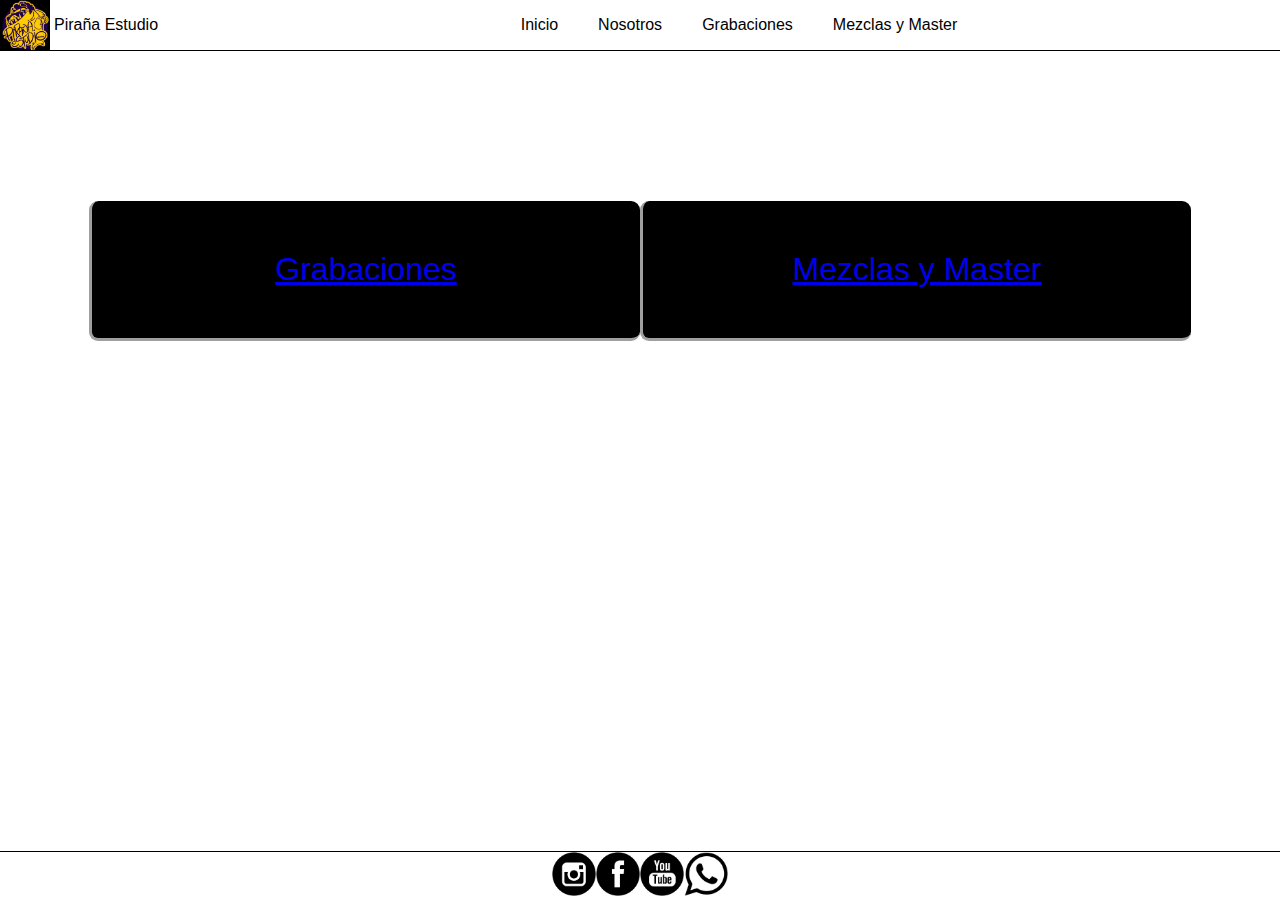
==== index.html @ 3b560fa7 "este es mi proyecto base" ====
<!DOCTYPE html>
<html lang="en">
<head>
    <meta charset="UTF-8">
    <meta name="viewport" content="width=device-width, initial-scale=1.0">
  

    <!--Link css-->
    <link rel="stylesheet" href="ccs/style.css">
    <title>Piraña Estudio</title>
</head>
<body>
    
    <header>
        <nav class="nav-container">
          <div class="container-logo">
            <img class="logo" src="imagenes/logopirna.jpeg" width="50" height="50" alt="">
            <P>Piraña Estudio</P>
          </div>
          <section class="links-container">
            <div class="links-nav">
              <ul>
                <a class="Inicio" href="index.html" target="_blank">Inicio</a>
              </ul>
              <ul>
                <a class="Quienes" href="nosotros.html" target="_blank"> Nosotros</a>
              </ul>
              <ul>
                <a class="Grabaciones" href="grabaciones.html" target="_blank">Grabaciones</a>
              </ul>
              <ul>
                <a class="Mezclas" href="mezclas.html" target="_blank">Mezclas y Master</a>
              </ul>
            </div>
          </section>
          </nav>
    </header>   
    
    <section>
    <div class="btn-contianer">

      <div class="btn-grabaciones">
        <a href="grabaciones.html" target="_blank">Grabaciones</a>
      </div>   
      <div class="btn-mezclas">
        <a href="mezclas.html" target="_blank">Mezclas y Master</a>
      </div>

    </div> 
    </section>

    <footer>
      <div class="footer">
        <div class="footer-links">
          <a href="https://www.instagram.com/mayk_dn/"> <img src="imagenes/social_instagram_3.png" width="44px" alt="instagram"></a>
          <a href="https://www.facebook.com/piranabeats/"> <img src="imagenes/social_facebook_fb_35.png" width="44px" alt="facebook"></a>
          <a href="https://www.youtube.com/@bandabuenav"> <img src="imagenes/social_youtube_23.png" width="44px" alt="social_youtube_23"></a>
          <a href="https://web.whatsapp.com/"> <img src="imagenes/whatsapp_icon-icons.com_65489.png" width="44px" alt="whatsapp_icon-icons"></a>
        </div>
      </div>
</body>
</html>
---- ccs/style.css ----
body {
    margin: 0px;
}

.nav-container {
    width: 100%;
    display: flex;
    justify-content: space-between;
    align-items: center;
    border-bottom: 1px solid black;
}

.container-logo {
    text-wrap: nowrap;
    display: flex; 
    align-items: center;
}

.container-logo p {
    padding-left: 4px;
}

.links-container {
    display: flex;
    justify-content: center;
    width: 100%;
}

.links-nav {
    display: flex;
    justify-content: center;
}

.links-nav a{
    display: flex;
    align-items: center;
    color: black;
    text-decoration: none;
    font-family: Arial, Helvetica, sans-serif;
    
}

.links-nav .Inicio:hover {
    color: rgb(109, 109, 109);
}
.links-nav .Quienes:hover {
    color: rgb(109, 109, 109);
}
.links-nav .Grabaciones:hover {
    color: rgb(109, 109, 109);
}
.links-nav .Mezclas:hover {
    color: rgb(109, 109, 109);
}

.btn-grabaciones {
    display: flex;
    align-items: center;
    justify-content: center;
    background-color: rgb(0, 0, 0);
    padding: 50px;
    border-left: 3px  solid rgb(159, 159, 159);
    border-bottom: 3px solid  rgb(159, 159, 159);
    border-radius: 9px;
    width: 35%;
    font-size: 2rem;
    font-family: Arial, Helvetica, sans-serif;
    text-decoration: none;
    color: white;
}

.btn-grabaciones:hover {
    background-color: rgb(238, 174, 12);
}

.btn-mezclas:hover {
    background-color: rgb(238, 174, 12);
}
     
.btn-mezclas {
    display: flex;
    align-items: center;
    justify-content: center;
    background-color: rgb(0, 0, 0);
    padding: 50px;
    border-left: 3px  solid rgb(159, 159, 159);
    border-bottom: 3px solid  rgb(159, 159, 159);
    border-radius: 9px;
    width: 35%;
    font-size: 2rem;
    font-family: Arial, Helvetica, sans-serif;
    text-decoration: none;
    color: white;
}

.btn-contianer {
    display: flex;
    align-items: center;
    justify-content: center;
    padding-top: 150px;

}

.footer {
    border-top: 1px solid black;
    position: fixed;
    width: 100%;
    bottom: 0;
    
}

.footer-links {
    display: flex;
    align-items: center;
    justify-content: center;
    
}
p{
    font-family: Arial, Helvetica, sans-serif;
}
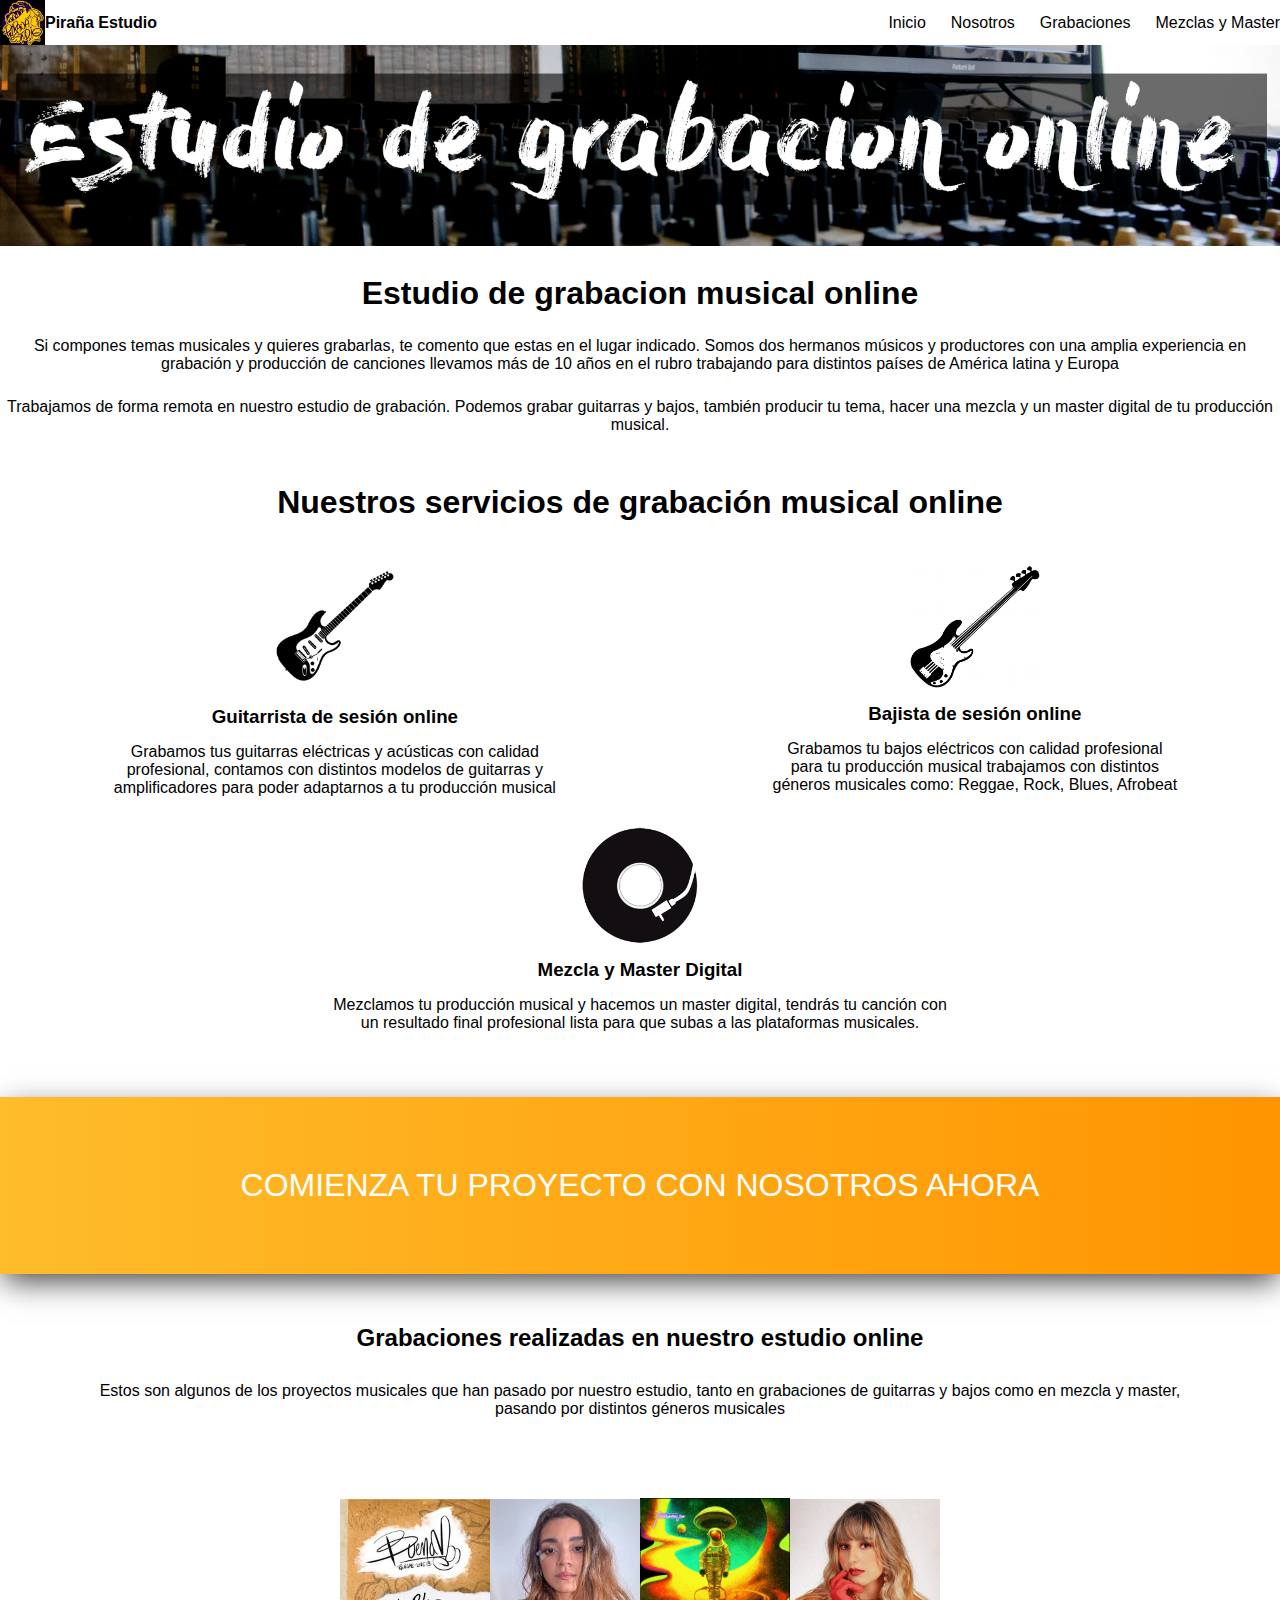
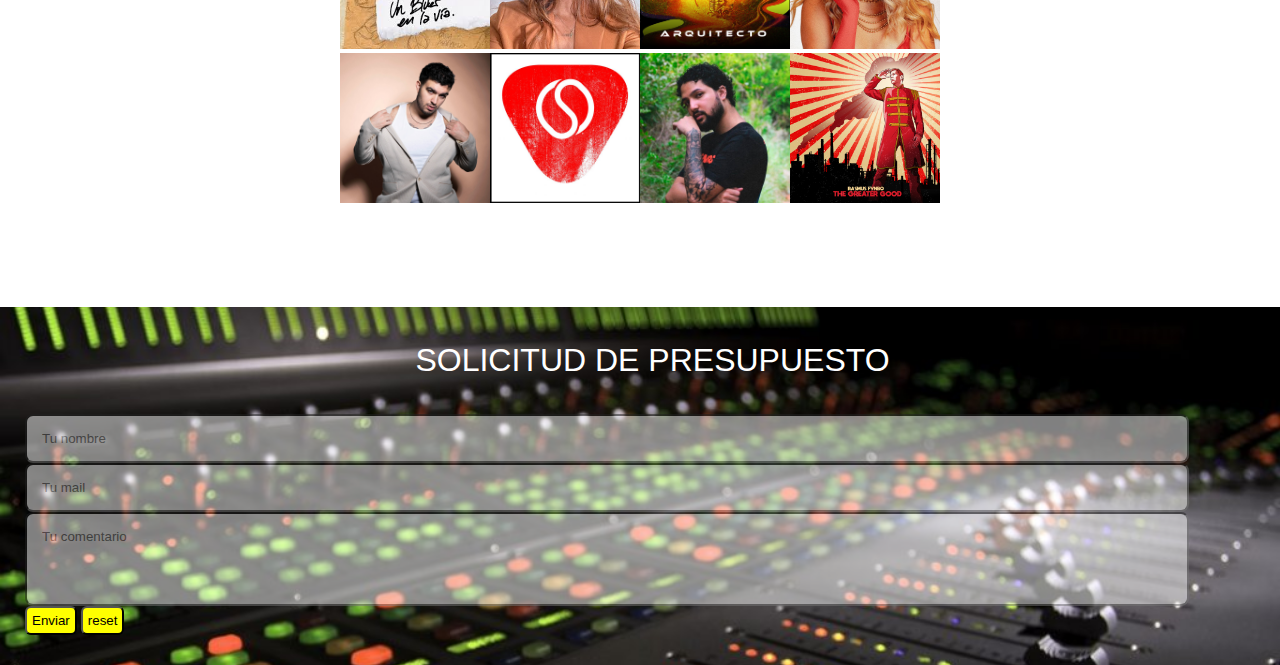
==== commit 4eff5882: "primera parte de la pagina" ====
--- a/index.html
+++ b/index.html
@@ -1,62 +1,138 @@
 <!DOCTYPE html>
 <html lang="en">
-<head>
+
     <meta charset="UTF-8">
     <meta name="viewport" content="width=device-width, initial-scale=1.0">
-  
-
+    <!--link aos-->
+    <link href="https://unpkg.com/aos@2.3.1/dist/aos.css" rel="stylesheet">
     <!--Link css-->
-    <link rel="stylesheet" href="ccs/style.css">
+    <link rel="stylesheet" href="CSS/style.css">
     <title>Piraña Estudio</title>
 </head>
 <body>
     
     <header>
-        <nav class="nav-container">
-          <div class="container-logo">
-            <img class="logo" src="imagenes/logopirna.jpeg" width="50" height="50" alt="">
-            <P>Piraña Estudio</P>
-          </div>
-          <section class="links-container">
-            <div class="links-nav">
-              <ul>
-                <a class="Inicio" href="index.html" target="_blank">Inicio</a>
-              </ul>
-              <ul>
-                <a class="Quienes" href="nosotros.html" target="_blank"> Nosotros</a>
-              </ul>
-              <ul>
-                <a class="Grabaciones" href="grabaciones.html" target="_blank">Grabaciones</a>
-              </ul>
-              <ul>
-                <a class="Mezclas" href="mezclas.html" target="_blank">Mezclas y Master</a>
-              </ul>
-            </div>
-          </section>
-          </nav>
+      <div class="logo">
+        <img src="imagenes/logopirna.jpeg" width="45px" alt="logo">
+        <h4>Piraña Estudio</h4>
+      </div>
+      <div>
+        <nav>
+          <ul class="link">
+            <li><a href="index.html">Inicio</a></li>
+            <li><a href="nosotros.html">Nosotros</a></li>
+            <li><a href="grabaciones.html">Grabaciones</a></li>
+            <li><a href="mezclas.html">Mezclas y Master</a></li>
+          </ul>
+        </nav>
+      </div>
+        
     </header>   
-    
-    <section>
-    <div class="btn-contianer">
 
-      <div class="btn-grabaciones">
-        <a href="grabaciones.html" target="_blank">Grabaciones</a>
-      </div>   
-      <div class="btn-mezclas">
-        <a href="mezclas.html" target="_blank">Mezclas y Master</a>
-      </div>
-
-    </div> 
+    <section class="banner">
+      <img src="imagenes/banner.png" width="100%" alt="banner">
     </section>
 
-    <footer>
-      <div class="footer">
-        <div class="footer-links">
+    <!-- Introduccion -->
+    <div class="introduction">
+      <h1>Estudio de grabacion musical online</h1>
+      <p>Si compones temas musicales y quieres grabarlas, te comento que estas en el lugar indicado. Somos dos hermanos músicos y productores con una amplia experiencia en grabación y producción de canciones llevamos más de 10 años en el rubro trabajando para distintos países de América latina y Europa</p>
+
+      <p>Trabajamos de forma remota en nuestro estudio de grabación. Podemos grabar guitarras y bajos, también producir tu tema, hacer una mezcla y un master digital de tu producción musical.</P>
+
+      <h1>Nuestros servicios de grabación musical online</h1>
+
+    </div>
+
+    <!-- Esta es la seccion de servisios -->
+
+    <div class="container-servicios">
+      <div class="dv1">
+        <img src="imagenes/fender.png" width="130px" alt="">
+        <h3>Guitarrista de sesión online</h3>
+        <p>
+          Grabamos tus guitarras eléctricas y acústicas con calidad profesional, contamos con distintos modelos de guitarras y amplificadores para poder adaptarnos a tu producción musical
+        </p>
+      </div>
+      <div class="dv2">
+
+        <img src="imagenes/bajo.png" width="130px" alt="">
+        <h3>Bajista de sesión online</h3>
+        <p>
+          Grabamos tu bajos eléctricos con calidad profesional para tu producción musical trabajamos con distintos géneros musicales como: Reggae, Rock, Blues, Afrobeat
+        </p>
+      </div>
+    </div>
+
+    <div class="mezcla">
+      <img src="imagenes/vinilo.png" width="130px" alt="vinilo">
+      <h3>Mezcla y Master Digital</h3>
+      <p>Mezclamos tu producción musical y hacemos un master digital, tendrás tu canción con un resultado final profesional lista para que subas a las plataformas musicales.</p>
+    </div>
+
+    <div class="proyecto">
+        <a href="#formulario">COMIENZA TU PROYECTO CON NOSOTROS AHORA</a>
+    </div>
+    
+    <!-- Seccsion de artistas con los que trabajamos -->
+    <section class="grabaciones">
+      <h2>Grabaciones realizadas en nuestro estudio online</h2>
+    <p>
+      Estos son algunos de los proyectos musicales que han pasado por nuestro estudio, tanto en grabaciones de guitarras y bajos como en mezcla y master, pasando por distintos géneros musicales  
+    </p>
+    </section>
+    <div class="containerArtistas">
+    <div class="imagenesArtistas-1">
+      <a class="artista-1" href="https://open.spotify.com/intl-es/artist/6ZNL0CVplGjYGw31jqElYz?si=VG0orCaETLiflLsMbljOQQ" target="_blank"><img src="imagenes/artistas/buenaV.jpeg" width="150px" alt=""></a>
+      <a class="artista-2" href="https://youtu.be/kKX_5o44z08?si=qSulUmlPc4_kE-Gp" target="_blank"><img src="imagenes/artistas/pate.jpeg" width="150px" alt=""></a>
+      <a class="artista-3" href="https://open.spotify.com/intl-es/album/7J4Oo44sSkv41PLXlcp0o5?si=DLadyzTURr2F1vUvtu4Szw" target="_blank"><img src="imagenes/artistas/terranova.png" width="150" alt=""></a>
+      <a class="artista-4" href="https://open.spotify.com/intl-es/artist/6g68XQtI1wtlnWdvAeX3CL?si=83unURpxTMm3Gx-tWGNBxA" target="_blank"><img src="imagenes/artistas/steffani.jpeg" width="150px" alt=""></a>
+  </div>
+  <div class="imagenesArtistas-2">
+        <a class="artista-5" href="https://open.spotify.com/intl-es/artist/65E5jc0kPcLQ1FEtHnS3c9?si=sqfxAswCROGdd6f6u9i0_Q" target="_blank"><img src="imagenes/artistas/luis-pinto.jpeg" width="150px" alt=""></a>
+        <a class="artista-6" href="https://youtu.be/C5hds6iez4Y?si=SpYBL1SiTp-kIa0V" target="_blank"><img src="imagenes/artistas/sinoficio.png" width="150px" alt=""></a>
+        <a class="artista-7" href="https://youtu.be/OK6B5-Mvlto?si=VA_IBe1aBGyeOYER" target="_blank"><img src="imagenes/artistas/zulo.png" width="150px" alt=""></a>
+        <a class="artista-8" href="https://youtu.be/_De62oBiErQ?si=wEhhD7nBoRvKMLvJ" target="_blank"><img src="imagenes/artistas/rasmus.jpeg" width="150px" alt=""></a>
+        <a href=""></a>
+  </div>
+</div>
+    
+
+    <!-- Seccion de imputs -->
+
+    <section class="formulario">
+      <a name="formulario" id="formulario"></a>
+    <form action="https://formsubmit.co/maykol.duarte@gmail.com" method="POST">
+      <span>SOLICITUD DE PRESUPUESTO</span>
+    <section class="imputs">
+      <input class="control" type="text" name="Nombre" id="Nombre" placeholder="Tu nombre " ><br>
+      <input class="control" type="email" name="Email" id="mail" placeholder="Tu mail "><br>
+      <input class="comentario" type="text" name="Comentatio" id="comentario" placeholder="Tu comentario "><br>
+
+      <input class="btn" type="submit" value="Enviar">
+      <input class="btn" type="reset" value="reset">
+    </form>
+    </section>
+
+    
+    
+
+<!-- 
+<footer>
+      <nav>
+        <ul class="footer-links">
           <a href="https://www.instagram.com/mayk_dn/"> <img src="imagenes/social_instagram_3.png" width="44px" alt="instagram"></a>
           <a href="https://www.facebook.com/piranabeats/"> <img src="imagenes/social_facebook_fb_35.png" width="44px" alt="facebook"></a>
           <a href="https://www.youtube.com/@bandabuenav"> <img src="imagenes/social_youtube_23.png" width="44px" alt="social_youtube_23"></a>
           <a href="https://web.whatsapp.com/"> <img src="imagenes/whatsapp_icon-icons.com_65489.png" width="44px" alt="whatsapp_icon-icons"></a>
-        </div>
-      </div>
+        </ul>
+      </nav>
+      -->
+
+    
+<script src="https://unpkg.com/aos@2.3.1/dist/aos.js"></script>
+<script>
+  AOS.init();
+</script>
 </body>
 </html>--- a/CSS/style.css
+++ b/CSS/style.css
@@ -0,0 +1,191 @@
+header {
+  display: flex;
+  align-items: center;
+  justify-content: space-between;
+}
+header .logo {
+  display: flex;
+  align-items: center;
+}
+header .logo h4 {
+  font-family: Arial, Helvetica, sans-serif;
+}
+header nav ul li {
+  list-style-type: none;
+}
+header nav ul li a {
+  text-decoration: none;
+  color: black;
+  font-family: Arial, Helvetica, sans-serif;
+}
+header nav ul li a:hover {
+  color: grey;
+}
+
+@media (max-width: 700px) {
+  header {
+    flex-direction: column;
+  }
+}
+* {
+  margin: 0;
+  padding: 0;
+}
+
+footer {
+  display: flex;
+}
+
+nav ul {
+  display: flex;
+}
+nav ul a {
+  list-style-type: none;
+  padding-left: 25px;
+}
+
+.introduction h1 {
+  display: flex;
+  align-items: center;
+  justify-content: center;
+  padding: 25px;
+  font-family: Arial, Helvetica, sans-serif;
+  text-align: center;
+}
+.introduction p {
+  display: flex;
+  align-items: center;
+  justify-content: center;
+  font-family: Arial, Helvetica, sans-serif;
+  padding-bottom: 25px;
+  text-align: center;
+}
+
+.container-servicios {
+  display: flex;
+  align-items: center;
+  justify-content: space-around;
+}
+
+.dv1, .mezcla, .dv2 {
+  display: flex;
+  flex-direction: column;
+  align-items: center;
+  padding: 15px;
+}
+.dv1 img:hover, .mezcla img:hover, .dv2 img:hover {
+  transition: all 1s ease;
+  transform: rotate(360deg);
+}
+.dv1 h3, .mezcla h3, .dv2 h3 {
+  padding: 15px;
+  font-family: Arial, Helvetica, sans-serif;
+}
+.dv1 p, .mezcla p, .dv2 p {
+  font-family: Arial, Helvetica, sans-serif;
+  width: 70%;
+  text-align: center;
+}
+
+.mezcla p {
+  width: 50%;
+  text-align: center;
+  padding-bottom: 50px;
+}
+
+.proyecto {
+  background-image: linear-gradient(to right, rgb(255, 188, 43), rgb(255, 149, 0));
+  padding: 70px;
+  text-align: center;
+  box-shadow: 1px 10px 29px -3px rgba(0, 0, 0, 0.75);
+  -webkit-box-shadow: 1px 10px 29px -3px rgba(0, 0, 0, 0.75);
+  -moz-box-shadow: 1px 10px 29px -3px rgba(0, 0, 0, 0.75);
+}
+.proyecto a {
+  text-decoration: none;
+  color: white;
+  font-size: 2rem;
+  font-family: Arial, Helvetica, sans-serif;
+}
+.proyecto:hover {
+  background-color: black;
+  transition: all 500ms;
+}
+
+.formulario {
+  background-image: url(../../imagenes/consola.jpeg);
+  background-size: cover;
+  background-position: center;
+  padding-left: 25px;
+  padding-bottom: 30px;
+}
+.formulario .control {
+  width: 90%;
+  opacity: 50%;
+  padding: 15px;
+  border-radius: 8px;
+}
+.formulario span {
+  display: flex;
+  justify-content: center;
+  font-family: Arial, Helvetica, sans-serif;
+  font-size: 2rem;
+  color: white;
+  padding: 35px;
+}
+.formulario .btn {
+  border-radius: 6px;
+  padding: 5px;
+  background-color: yellow;
+}
+.formulario .btn:hover {
+  background-color: grey;
+}
+
+.comentario {
+  width: 90%;
+  opacity: 50%;
+  padding: 15px 15px 60px;
+  border-radius: 8px;
+}
+
+.grabaciones {
+  display: flex;
+  flex-wrap: wrap;
+  flex-direction: column;
+  justify-content: center;
+  font-family: Arial, Helvetica, sans-serif;
+  padding: 50px;
+  text-align: center;
+}
+.grabaciones p {
+  padding: 30px;
+}
+
+.imagenesArtistas-1, .imagenesArtistas-2 {
+  display: flex;
+  align-items: center;
+  justify-content: center;
+}
+.imagenesArtistas-1 .artista-1:hover, .imagenesArtistas-1 .artista-8:hover, .imagenesArtistas-1 .artista-7:hover, .imagenesArtistas-1 .artista-6:hover, .imagenesArtistas-1 .artista-5:hover, .imagenesArtistas-1 .artista-4:hover, .imagenesArtistas-1 .artista-3:hover, .imagenesArtistas-1 .artista-2:hover, .imagenesArtistas-2 .artista-1:hover, .imagenesArtistas-2 .artista-8:hover, .imagenesArtistas-2 .artista-7:hover, .imagenesArtistas-2 .artista-6:hover, .imagenesArtistas-2 .artista-5:hover, .imagenesArtistas-2 .artista-4:hover, .imagenesArtistas-2 .artista-3:hover, .imagenesArtistas-2 .artista-2:hover {
+  transform: scale(1.3);
+  transition-duration: 1s;
+}
+
+.imagenesArtistas-2 {
+  padding-bottom: 100px;
+}
+
+@media (max-width: 700px) {
+  .imagenesArtistas-1, .imagenesArtistas-2 {
+    flex-direction: column;
+  }
+}
+/* 
+@media (max-width:700px){
+    .imagenesArtistas-2{  
+        flex-direction: column 
+    }
+} */
+
+/*# sourceMappingURL=style.css.map */
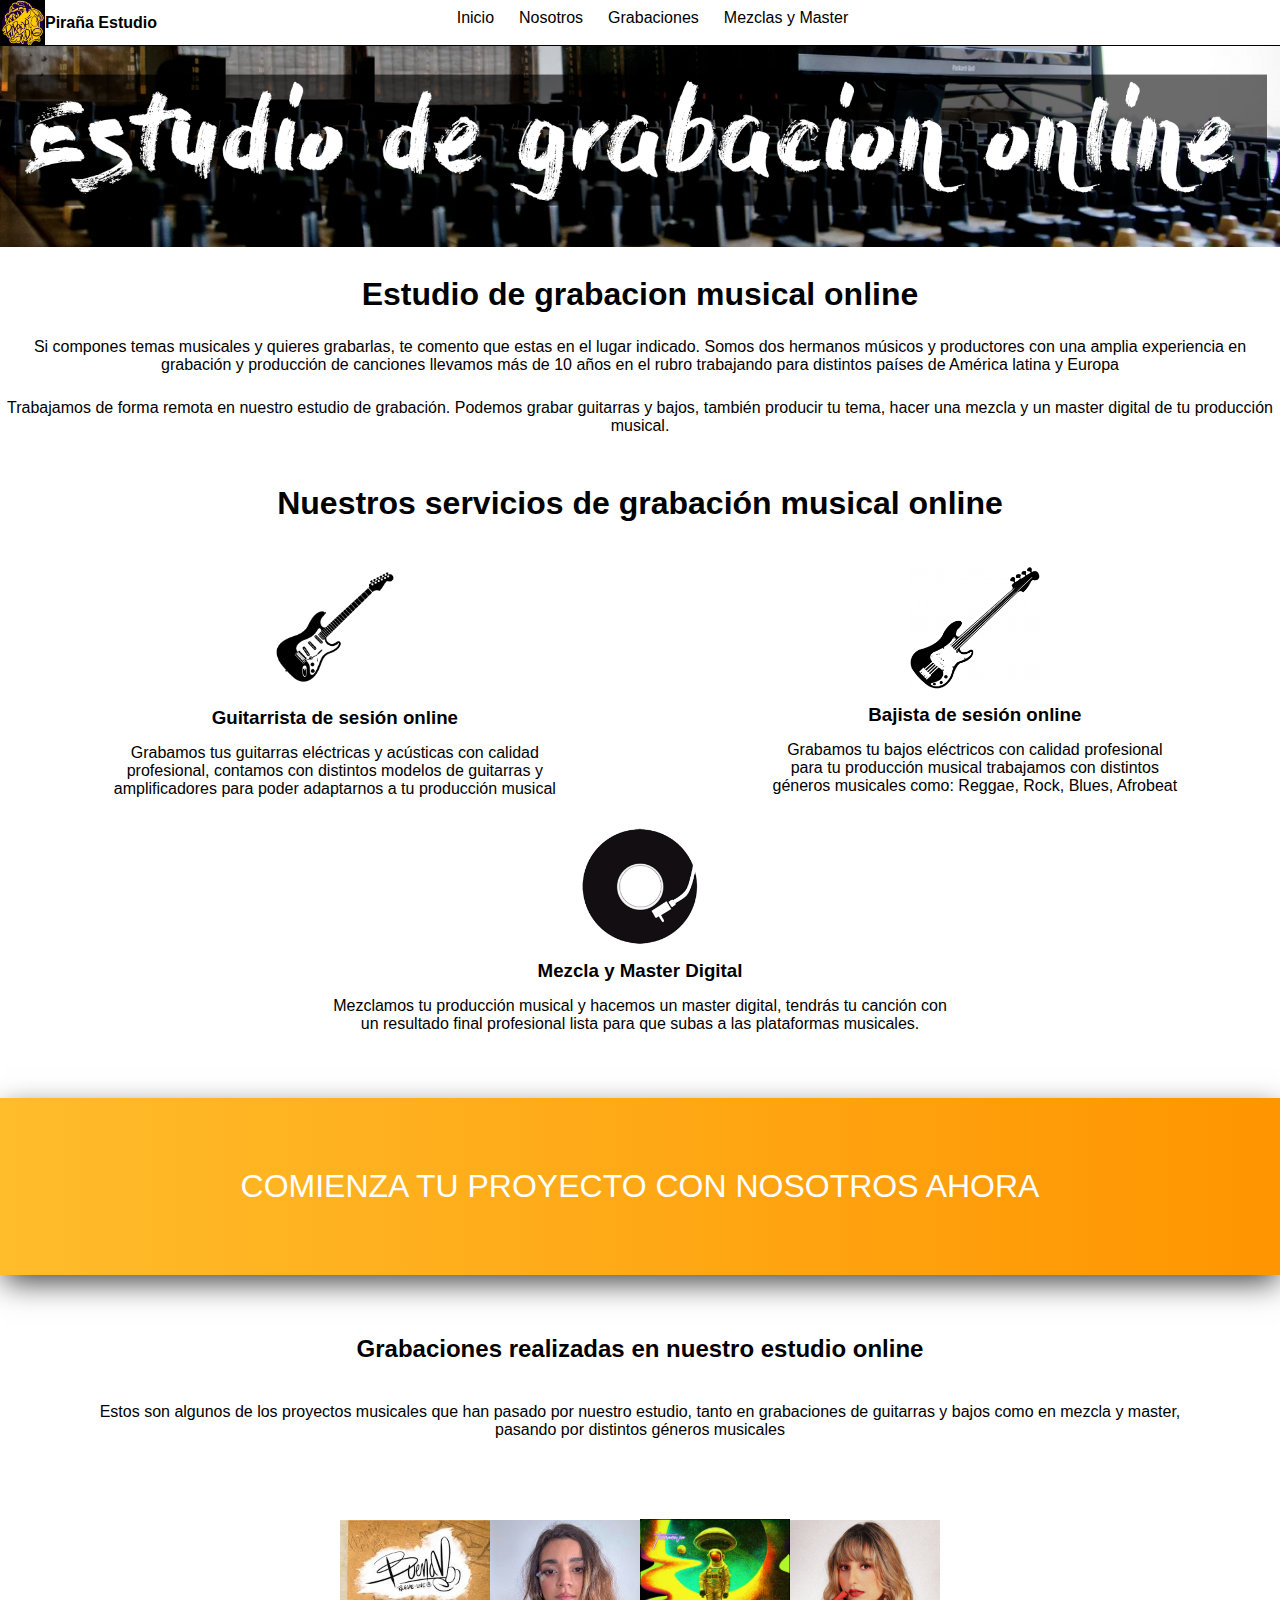
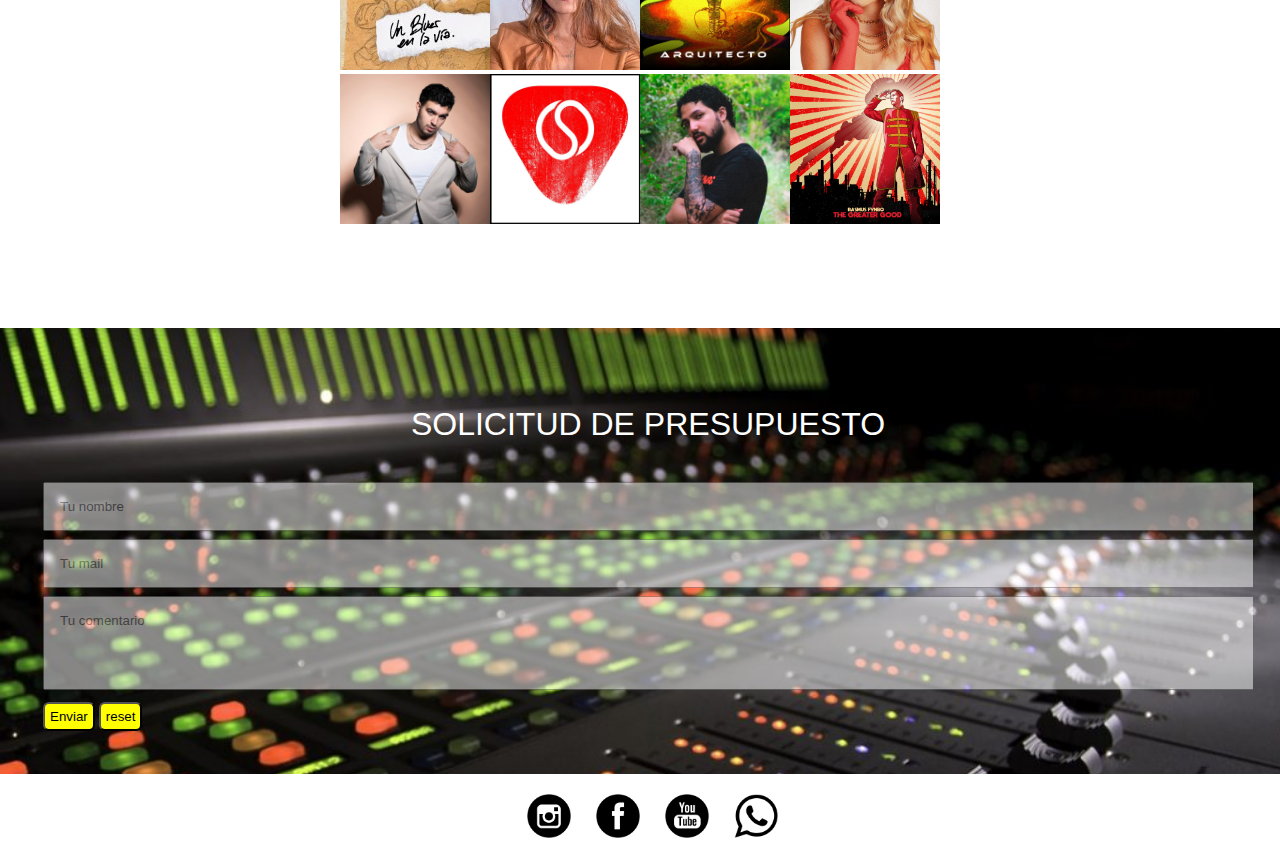
==== commit 015a0407: "version final" ====
--- a/index.html
+++ b/index.html
@@ -1,138 +1,165 @@
 <!DOCTYPE html>
 <html lang="en">
 
-    <meta charset="UTF-8">
-    <meta name="viewport" content="width=device-width, initial-scale=1.0">
-    <!--link aos-->
-    <link href="https://unpkg.com/aos@2.3.1/dist/aos.css" rel="stylesheet">
-    <!--Link css-->
-    <link rel="stylesheet" href="CSS/style.css">
-    <title>Piraña Estudio</title>
+<meta charset="UTF-8">
+<meta name="viewport" content="width=device-width, initial-scale=1.0">
+<!--link aos-->
+<link href="https://unpkg.com/aos@2.3.1/dist/aos.css" rel="stylesheet">
+<!--Link css-->
+<link rel="stylesheet" href="CSS/style.css">
+<title>Piraña Estudio</title>
 </head>
+
 <body>
-    
-    <header>
-      <div class="logo">
-        <img src="imagenes/logopirna.jpeg" width="45px" alt="logo">
-        <h4>Piraña Estudio</h4>
-      </div>
-      <div>
-        <nav>
-          <ul class="link">
-            <li><a href="index.html">Inicio</a></li>
-            <li><a href="nosotros.html">Nosotros</a></li>
-            <li><a href="grabaciones.html">Grabaciones</a></li>
-            <li><a href="mezclas.html">Mezclas y Master</a></li>
-          </ul>
-        </nav>
-      </div>
-        
-    </header>   
 
-    <section class="banner">
-      <img src="imagenes/banner.png" width="100%" alt="banner">
-    </section>
-
-    <!-- Introduccion -->
-    <div class="introduction">
-      <h1>Estudio de grabacion musical online</h1>
-      <p>Si compones temas musicales y quieres grabarlas, te comento que estas en el lugar indicado. Somos dos hermanos músicos y productores con una amplia experiencia en grabación y producción de canciones llevamos más de 10 años en el rubro trabajando para distintos países de América latina y Europa</p>
-
-      <p>Trabajamos de forma remota en nuestro estudio de grabación. Podemos grabar guitarras y bajos, también producir tu tema, hacer una mezcla y un master digital de tu producción musical.</P>
-
-      <h1>Nuestros servicios de grabación musical online</h1>
-
+  <header>
+    <div class="logo">
+      <img src="imagenes/logopirna.jpeg" width="45px" alt="logo">
+      <h4>Piraña Estudio</h4>
     </div>
 
-    <!-- Esta es la seccion de servisios -->
+    <nav class="nav-header">
+      <ul class="link">
+        <li><a href="index.html">Inicio</a></li>
+        <li><a href="nosotros.html">Nosotros</a></li>
+        <li><a href="grabaciones.html">Grabaciones</a></li>
+        <li><a href="mezclas.html">Mezclas y Master</a></li>
+      </ul>
+    </nav>
 
-    <div class="container-servicios">
-      <div class="dv1">
-        <img src="imagenes/fender.png" width="130px" alt="">
-        <h3>Guitarrista de sesión online</h3>
-        <p>
-          Grabamos tus guitarras eléctricas y acústicas con calidad profesional, contamos con distintos modelos de guitarras y amplificadores para poder adaptarnos a tu producción musical
-        </p>
-      </div>
-      <div class="dv2">
 
-        <img src="imagenes/bajo.png" width="130px" alt="">
-        <h3>Bajista de sesión online</h3>
-        <p>
-          Grabamos tu bajos eléctricos con calidad profesional para tu producción musical trabajamos con distintos géneros musicales como: Reggae, Rock, Blues, Afrobeat
-        </p>
-      </div>
+  </header>
+
+  <section class="banner">
+    <img src="imagenes/banner.png" width="100%" alt="banner">
+  </section>
+
+  <!-- Introduccion -->
+  <div class="introduction">
+    <h1>Estudio de grabacion musical online</h1>
+    <p>Si compones temas musicales y quieres grabarlas, te comento que estas en el lugar indicado. Somos dos hermanos
+      músicos y productores con una amplia experiencia en grabación y producción de canciones llevamos más de 10 años en
+      el rubro trabajando para distintos países de América latina y Europa</p>
+
+    <p>Trabajamos de forma remota en nuestro estudio de grabación. Podemos grabar guitarras y bajos, también producir tu
+      tema, hacer una mezcla y un master digital de tu producción musical.</P>
+
+    <h1>Nuestros servicios de grabación musical online</h1>
+
+  </div>
+
+  <!-- Esta es la seccion de servisios -->
+
+  <div class="container-servicios">
+    <div class="dv1">
+      <img src="imagenes/fender.png" width="130px" alt="">
+      <h3>Guitarrista de sesión online</h3>
+      <p>
+        Grabamos tus guitarras eléctricas y acústicas con calidad profesional, contamos con distintos modelos de
+        guitarras y amplificadores para poder adaptarnos a tu producción musical
+      </p>
     </div>
+    <div class="dv2">
 
-    <div class="mezcla">
-      <img src="imagenes/vinilo.png" width="130px" alt="vinilo">
-      <h3>Mezcla y Master Digital</h3>
-      <p>Mezclamos tu producción musical y hacemos un master digital, tendrás tu canción con un resultado final profesional lista para que subas a las plataformas musicales.</p>
+      <img src="imagenes/bajo.png" width="130px" alt="">
+      <h3>Bajista de sesión online</h3>
+      <p>
+        Grabamos tu bajos eléctricos con calidad profesional para tu producción musical trabajamos con distintos géneros
+        musicales como: Reggae, Rock, Blues, Afrobeat
+      </p>
     </div>
+  </div>
 
-    <div class="proyecto">
-        <a href="#formulario">COMIENZA TU PROYECTO CON NOSOTROS AHORA</a>
+  <div class="mezcla">
+    <img src="imagenes/vinilo.png" width="130px" alt="vinilo">
+    <h3>Mezcla y Master Digital</h3>
+    <p>Mezclamos tu producción musical y hacemos un master digital, tendrás tu canción con un resultado final
+      profesional lista para que subas a las plataformas musicales.</p>
+  </div>
+
+  <div class="proyecto">
+    <a href="#formulario">COMIENZA TU PROYECTO CON NOSOTROS AHORA</a>
+  </div>
+
+  <!-- Seccsion de artistas con los que trabajamos -->
+  <section class="grabaciones">
+    <h2>Grabaciones realizadas en nuestro estudio online</h2>
+    <p>
+      Estos son algunos de los proyectos musicales que han pasado por nuestro estudio, tanto en grabaciones de guitarras
+      y bajos como en mezcla y master, pasando por distintos géneros musicales
+    </p>
+  </section>
+  <div class="containerArtistas">
+    <div class="imagenesArtistas-1">
+      <a class="artista-1"
+        href="https://open.spotify.com/intl-es/artist/6ZNL0CVplGjYGw31jqElYz?si=VG0orCaETLiflLsMbljOQQ"
+        target="_blank"><img src="imagenes/artistas/buenaV.jpeg" width="150px" alt=""></a>
+      <a class="artista-2" href="https://youtu.be/kKX_5o44z08?si=qSulUmlPc4_kE-Gp" target="_blank"><img
+          src="imagenes/artistas/pate.jpeg" width="150px" alt=""></a>
+      <a class="artista-3"
+        href="https://open.spotify.com/intl-es/album/7J4Oo44sSkv41PLXlcp0o5?si=DLadyzTURr2F1vUvtu4Szw"
+        target="_blank"><img src="imagenes/artistas/terranova.png" width="150" alt=""></a>
+      <a class="artista-4"
+        href="https://open.spotify.com/intl-es/artist/6g68XQtI1wtlnWdvAeX3CL?si=83unURpxTMm3Gx-tWGNBxA"
+        target="_blank"><img src="imagenes/artistas/steffani.jpeg" width="150px" alt=""></a>
     </div>
-    
-    <!-- Seccsion de artistas con los que trabajamos -->
-    <section class="grabaciones">
-      <h2>Grabaciones realizadas en nuestro estudio online</h2>
-    <p>
-      Estos son algunos de los proyectos musicales que han pasado por nuestro estudio, tanto en grabaciones de guitarras y bajos como en mezcla y master, pasando por distintos géneros musicales  
-    </p>
-    </section>
-    <div class="containerArtistas">
-    <div class="imagenesArtistas-1">
-      <a class="artista-1" href="https://open.spotify.com/intl-es/artist/6ZNL0CVplGjYGw31jqElYz?si=VG0orCaETLiflLsMbljOQQ" target="_blank"><img src="imagenes/artistas/buenaV.jpeg" width="150px" alt=""></a>
-      <a class="artista-2" href="https://youtu.be/kKX_5o44z08?si=qSulUmlPc4_kE-Gp" target="_blank"><img src="imagenes/artistas/pate.jpeg" width="150px" alt=""></a>
-      <a class="artista-3" href="https://open.spotify.com/intl-es/album/7J4Oo44sSkv41PLXlcp0o5?si=DLadyzTURr2F1vUvtu4Szw" target="_blank"><img src="imagenes/artistas/terranova.png" width="150" alt=""></a>
-      <a class="artista-4" href="https://open.spotify.com/intl-es/artist/6g68XQtI1wtlnWdvAeX3CL?si=83unURpxTMm3Gx-tWGNBxA" target="_blank"><img src="imagenes/artistas/steffani.jpeg" width="150px" alt=""></a>
+    <div class="imagenesArtistas-2">
+      <a class="artista-5"
+        href="https://open.spotify.com/intl-es/artist/65E5jc0kPcLQ1FEtHnS3c9?si=sqfxAswCROGdd6f6u9i0_Q"
+        target="_blank"><img src="imagenes/artistas/luis-pinto.jpeg" width="150px" alt=""></a>
+      <a class="artista-6" href="https://youtu.be/C5hds6iez4Y?si=SpYBL1SiTp-kIa0V" target="_blank"><img
+          src="imagenes/artistas/sinoficio.png" width="150px" alt=""></a>
+      <a class="artista-7" href="https://youtu.be/OK6B5-Mvlto?si=VA_IBe1aBGyeOYER" target="_blank"><img
+          src="imagenes/artistas/zulo.png" width="150px" alt=""></a>
+      <a class="artista-8" href="https://youtu.be/_De62oBiErQ?si=wEhhD7nBoRvKMLvJ" target="_blank"><img
+          src="imagenes/artistas/rasmus.jpeg" width="150px" alt=""></a>
+      <a href=""></a>
+    </div>
   </div>
-  <div class="imagenesArtistas-2">
-        <a class="artista-5" href="https://open.spotify.com/intl-es/artist/65E5jc0kPcLQ1FEtHnS3c9?si=sqfxAswCROGdd6f6u9i0_Q" target="_blank"><img src="imagenes/artistas/luis-pinto.jpeg" width="150px" alt=""></a>
-        <a class="artista-6" href="https://youtu.be/C5hds6iez4Y?si=SpYBL1SiTp-kIa0V" target="_blank"><img src="imagenes/artistas/sinoficio.png" width="150px" alt=""></a>
-        <a class="artista-7" href="https://youtu.be/OK6B5-Mvlto?si=VA_IBe1aBGyeOYER" target="_blank"><img src="imagenes/artistas/zulo.png" width="150px" alt=""></a>
-        <a class="artista-8" href="https://youtu.be/_De62oBiErQ?si=wEhhD7nBoRvKMLvJ" target="_blank"><img src="imagenes/artistas/rasmus.jpeg" width="150px" alt=""></a>
-        <a href=""></a>
-  </div>
-</div>
-    
 
-    <!-- Seccion de imputs -->
 
-    <section class="formulario">
-      <a name="formulario" id="formulario"></a>
-    <form action="https://formsubmit.co/maykol.duarte@gmail.com" method="POST">
+  <!-- Seccion de imputs -->
+
+  <section class="formulario">
+    <a name="formulario" id="formulario"></a>
+    <form class="form" action="https://formsubmit.co/maykol.duarte@gmail.com" method="POST">
       <span>SOLICITUD DE PRESUPUESTO</span>
-    <section class="imputs">
-      <input class="control" type="text" name="Nombre" id="Nombre" placeholder="Tu nombre " ><br>
-      <input class="control" type="email" name="Email" id="mail" placeholder="Tu mail "><br>
-      <input class="comentario" type="text" name="Comentatio" id="comentario" placeholder="Tu comentario "><br>
+      <section class="inputs">
+        <input class="control" type="text" name="Nombre" id="Nombre" placeholder="Tu nombre "><br>
+        <input class="control" type="email" name="Email" id="mail" placeholder="Tu mail "><br>
+        <input class="comentario" type="text" name="Comentatio" id="comentario" placeholder="Tu comentario "><br>
 
-      <input class="btn" type="submit" value="Enviar">
-      <input class="btn" type="reset" value="reset">
+        <input class="btn" type="submit" value="Enviar">
+        <input class="btn" type="reset" value="reset">
+      </section>
     </form>
-    </section>
+  </section>
 
-    
-    
 
-<!-- 
-<footer>
-      <nav>
-        <ul class="footer-links">
-          <a href="https://www.instagram.com/mayk_dn/"> <img src="imagenes/social_instagram_3.png" width="44px" alt="instagram"></a>
-          <a href="https://www.facebook.com/piranabeats/"> <img src="imagenes/social_facebook_fb_35.png" width="44px" alt="facebook"></a>
-          <a href="https://www.youtube.com/@bandabuenav"> <img src="imagenes/social_youtube_23.png" width="44px" alt="social_youtube_23"></a>
-          <a href="https://web.whatsapp.com/"> <img src="imagenes/whatsapp_icon-icons.com_65489.png" width="44px" alt="whatsapp_icon-icons"></a>
-        </ul>
-      </nav>
-      -->
 
-    
-<script src="https://unpkg.com/aos@2.3.1/dist/aos.js"></script>
-<script>
-  AOS.init();
-</script>
+
+
+  <footer>
+    <nav>
+      <ul class="footer-links">
+        <a href="https://www.instagram.com/mayk_dn/"> <img src="imagenes/social_instagram_3.png" width="44px"
+            alt="instagram"></a>
+        <a href="https://www.facebook.com/piranabeats/"> <img src="imagenes/social_facebook_fb_35.png" width="44px"
+            alt="facebook"></a>
+        <a href="https://www.youtube.com/@bandabuenav"> <img src="imagenes/social_youtube_23.png" width="44px"
+            alt="social_youtube_23"></a>
+        <a href="https://web.whatsapp.com/"> <img src="imagenes/whatsapp_icon-icons.com_65489.png" width="44px"
+            alt="whatsapp_icon-icons"></a>
+      </ul>
+    </nav>
+  </footer>
+
+
+
+  <script src="https://unpkg.com/aos@2.3.1/dist/aos.js"></script>
+  <script>
+    AOS.init();
+  </script>
 </body>
+
 </html>--- a/CSS/style.css
+++ b/CSS/style.css
@@ -1,7 +1,9 @@
 header {
+  position: relative;
   display: flex;
   align-items: center;
   justify-content: space-between;
+  border-bottom: 1px black solid;
 }
 header .logo {
   display: flex;
@@ -9,6 +11,12 @@
 }
 header .logo h4 {
   font-family: Arial, Helvetica, sans-serif;
+}
+header nav {
+  width: 100%;
+  display: flex;
+  justify-content: center;
+  position: absolute;
 }
 header nav ul li {
   list-style-type: none;
@@ -34,6 +42,9 @@
 
 footer {
   display: flex;
+  justify-content: center;
+  align-items: center;
+  padding: 12px 0px 12px 0px;
 }
 
 nav ul {
@@ -116,14 +127,16 @@
   background-image: url(../../imagenes/consola.jpeg);
   background-size: cover;
   background-position: center;
-  padding-left: 25px;
   padding-bottom: 30px;
 }
 .formulario .control {
-  width: 90%;
+  width: 100%;
   opacity: 50%;
-  padding: 15px;
-  border-radius: 8px;
+  padding: 15px 0px 15px 15px;
+  margin: 4px 0px 4px;
+}
+.formulario .inputs {
+  overflow: hidden;
 }
 .formulario span {
   display: flex;
@@ -134,6 +147,7 @@
   padding: 35px;
 }
 .formulario .btn {
+  margin-top: 8px;
   border-radius: 6px;
   padding: 5px;
   background-color: yellow;
@@ -141,12 +155,15 @@
 .formulario .btn:hover {
   background-color: grey;
 }
+.formulario .form {
+  padding: 35px;
+}
 
 .comentario {
-  width: 90%;
+  width: 100%;
   opacity: 50%;
-  padding: 15px 15px 60px;
-  border-radius: 8px;
+  padding: 15px 0px 60px 15px;
+  margin: 4px 0px 4px;
 }
 
 .grabaciones {
@@ -187,5 +204,240 @@
         flex-direction: column 
     }
 } */
+.introGrabaciones {
+  text-align: center;
+}
+.introGrabaciones h1 {
+  display: flex;
+  align-items: center;
+  justify-content: center;
+  padding: 30px;
+  font-family: arial;
+  font-size: 2rem;
+}
+.introGrabaciones .info1, .introGrabaciones .info2 {
+  text-align: center;
+}
+.introGrabaciones .info2 {
+  padding-top: 20px;
+  padding-bottom: 50px;
+}
+.introGrabaciones p {
+  font-family: arial;
+}
+.introGrabaciones span {
+  font-family: arial;
+}
+
+.ContainerGuitarristas {
+  background-color: rgb(90, 90, 90);
+  display: flex;
+  flex-direction: column;
+  flex-wrap: wrap;
+  align-items: center;
+  justify-content: space-around;
+  box-shadow: 10px 6px 21px 0px rgba(0, 0, 0, 0.75);
+  -webkit-box-shadow: 10px 6px 21px 0px rgba(0, 0, 0, 0.75);
+  -moz-box-shadow: 10px 6px 21px 0px rgba(0, 0, 0, 0.75);
+}
+.ContainerGuitarristas .infoGuitarristas h2 {
+  padding: 25px;
+  font-family: Arial, Helvetica, sans-serif;
+  color: white;
+}
+
+.boxInfo {
+  text-align: center;
+}
+.boxInfo h2 {
+  font-family: Arial, Helvetica, sans-serif;
+  padding-top: 20px;
+  color: white;
+}
+.boxInfo p {
+  padding: 20px;
+  color: white;
+}
+
+.encabezadoPrecio h1 {
+  display: flex;
+  align-items: center;
+  justify-content: center;
+  font-family: arial;
+  padding-top: 80px;
+  padding-bottom: 80px;
+}
+
+.containerPrecioElectrica, .containerPrecioAcustica {
+  display: flex;
+  align-items: center;
+  justify-content: space-around;
+  align-items: start;
+}
+
+.GuitarraElectrica1, .GuitarraAcustica3, .GuitarraAcustica2, .GuitarraAcustica1, .GuitarraElectrica3, .GuitarraElectrica2 {
+  border-radius: 10px;
+  background-color: rgb(229, 229, 229);
+  text-align: center;
+  float: left;
+  width: calc(34% - 20px);
+  box-shadow: 10px 6px 21px 0px rgba(0, 0, 0, 0.75);
+  -webkit-box-shadow: 10px 6px 21px 0px rgba(95, 95, 95, 0.75);
+  -moz-box-shadow: 10px 6px 21px 0px rgba(147, 147, 147, 0.75);
+}
+
+h3 {
+  font-family: Arial, Helvetica, sans-serif;
+  text-align: center;
+  padding: 10px;
+}
+
+H2 {
+  font-family: Arial, Helvetica, sans-serif;
+  text-align: center;
+  padding: 10px;
+}
+
+ul {
+  padding: 8px;
+}
+
+li {
+  display: flex;
+  flex-direction: column;
+  padding-bottom: 10px;
+  font-family: Arial, Helvetica, sans-serif;
+}
+
+.containerPrecioAcustica {
+  padding-top: 30px;
+  padding-bottom: 50px;
+  flex-wrap: wrap;
+}
+
+@media (max-width: 720px) {
+  header {
+    flex-direction: column;
+  }
+  .containerPrecioElectrica, .containerPrecioAcustica {
+    flex-direction: column;
+    align-items: center;
+  }
+  .GuitarraElectrica1, .GuitarraElectrica2, .GuitarraElectrica3, .GuitarraAcustica1, .GuitarraAcustica2, .GuitarraAcustica3 {
+    width: auto;
+    max-width: 720px;
+    margin: 12px;
+  }
+}
+.fotosHermanos {
+  display: flex;
+  align-items: center;
+  justify-content: center;
+  margin-bottom: 20px;
+}
+
+@media (max-width: 720px) {
+  .fotosHermanos {
+    flex-direction: column;
+  }
+}
+.containerBody, .introMezclas {
+  display: flex;
+  flex-direction: column;
+  justify-content: center;
+  align-items: center;
+}
+.containerBody h1, .introMezclas h1 {
+  display: flex;
+  align-items: center;
+  justify-content: center;
+  font-family: Arial, Helvetica, sans-serif;
+  font-size: 2rem;
+  padding-top: 30px;
+}
+.containerBody h1 p, .introMezclas h1 p {
+  display: flex;
+  align-items: center;
+  justify-content: center;
+  text-align: center;
+  font-family: Arial, Helvetica, sans-serif;
+  padding: 15px;
+}
+
+.introMezclas .info1, .introMezclas .introGrabaciones .info2, .introGrabaciones .introMezclas .info2 {
+  display: flex;
+  align-items: center;
+  justify-content: center;
+  text-align: center;
+  font-family: Arial, Helvetica, sans-serif;
+  padding: 15px;
+}
+
+.containerPrecioMezcla {
+  display: flex;
+  align-items: center;
+  justify-content: space-around;
+  align-items: start;
+  padding-top: 30px;
+  padding-bottom: 50px;
+  flex-wrap: wrap;
+}
+
+.mezcla1, .mezcla3, .mezcla2 {
+  border-radius: 10px;
+  background-color: rgb(229, 229, 229);
+  text-align: center;
+  float: left;
+  width: calc(34% - 20px);
+  box-shadow: 10px 6px 21px 0px rgba(0, 0, 0, 0.75);
+  -webkit-box-shadow: 10px 6px 21px 0px rgba(95, 95, 95, 0.75);
+  -moz-box-shadow: 10px 6px 21px 0px rgba(147, 147, 147, 0.75);
+}
+.mezcla1 h3, .mezcla3 h3, .mezcla2 h3 {
+  font-family: Arial, Helvetica, sans-serif;
+  text-align: center;
+  padding: 10px;
+}
+.mezcla1 H2, .mezcla3 H2, .mezcla2 H2 {
+  font-family: Arial, Helvetica, sans-serif;
+  text-align: center;
+  padding: 10px;
+}
+.mezcla1 ul, .mezcla3 ul, .mezcla2 ul {
+  padding: 8px;
+}
+.mezcla1 li, .mezcla3 li, .mezcla2 li {
+  display: flex;
+  flex-direction: column;
+  padding-bottom: 10px;
+  font-family: Arial, Helvetica, sans-serif;
+}
+
+.encabezadoPrecio {
+  display: flex;
+  align-items: center;
+  text-align: center;
+  justify-content: center;
+  font-family: arial;
+}
+
+@media (max-width: 720px) {
+  header {
+    flex-direction: column;
+  }
+  .containerPrecioMezcla {
+    flex-direction: column;
+    align-items: center;
+  }
+  .mezcla1, .mezcla2, .mezcla3 {
+    width: auto !important;
+    max-width: 720px;
+    margin: 12px;
+  }
+}
+.formulario {
+  width: 100%;
+  padding: 8px;
+}
 
 /*# sourceMappingURL=style.css.map */
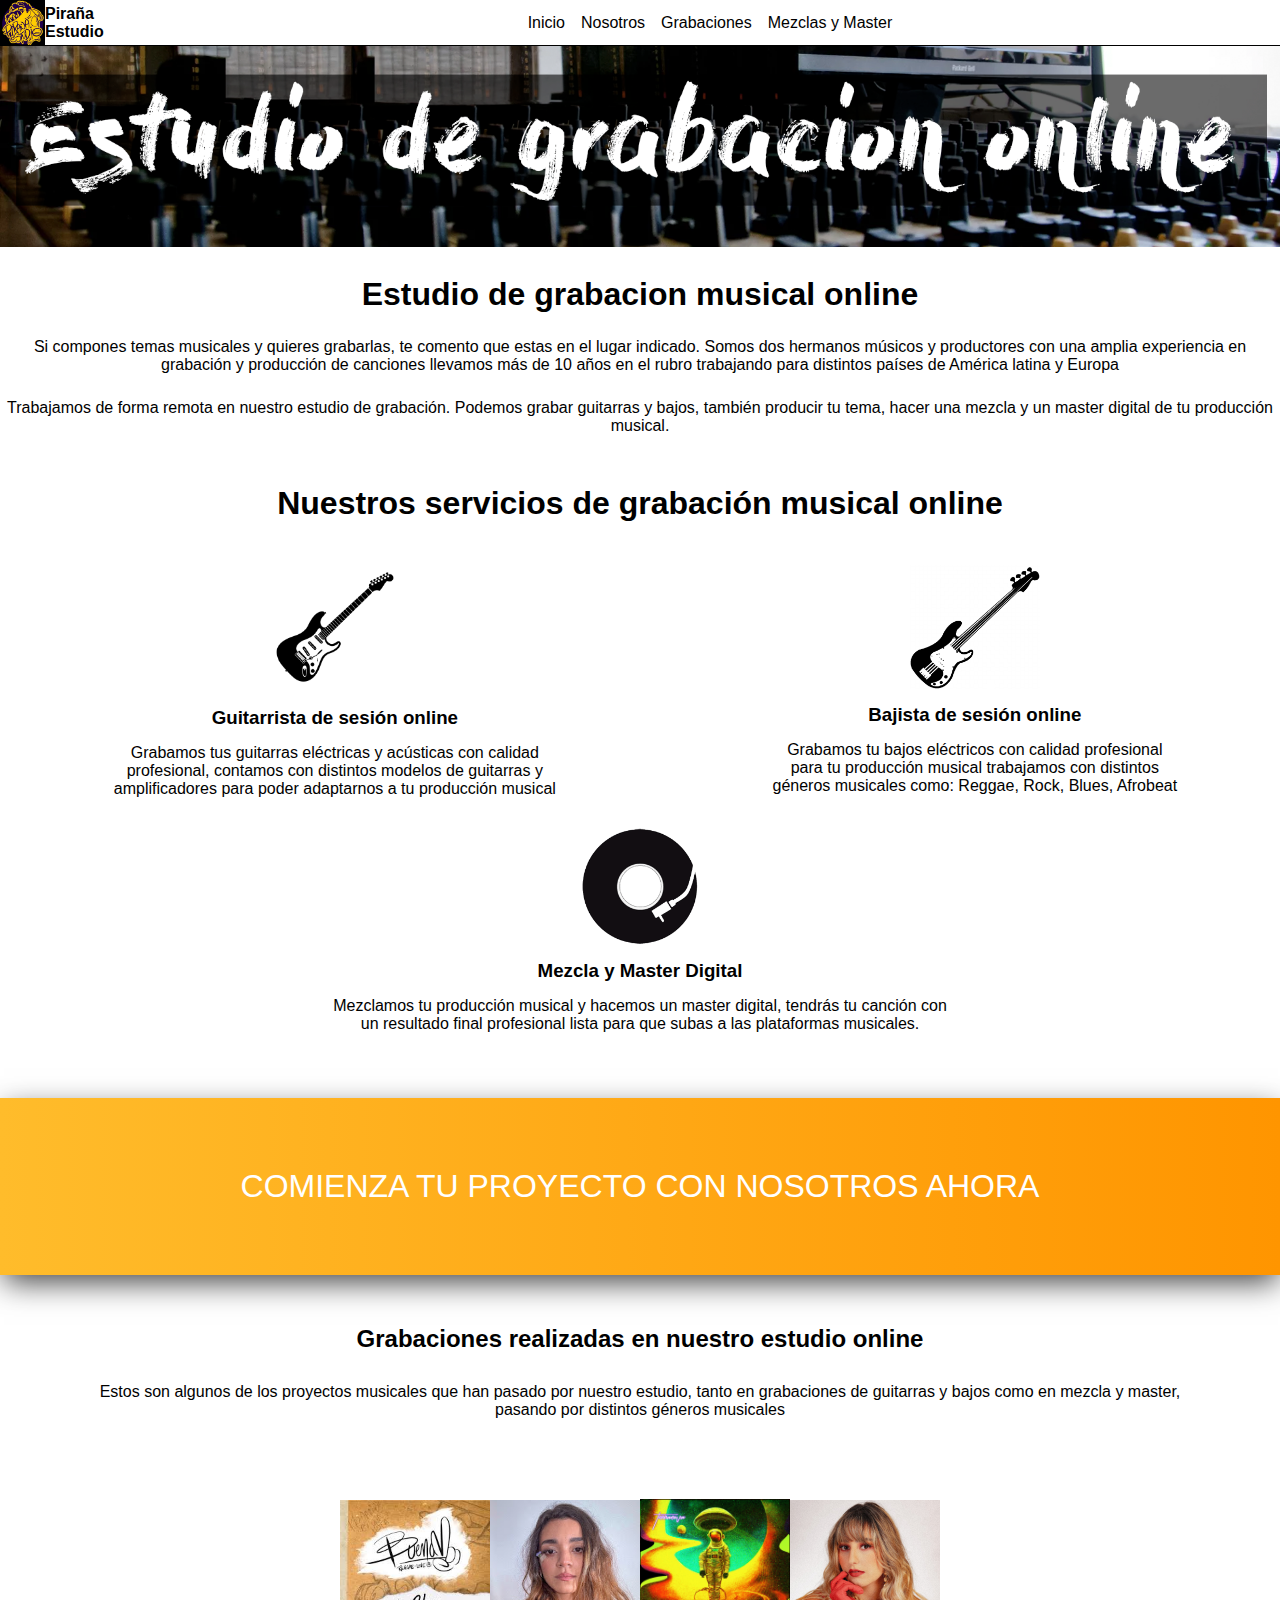
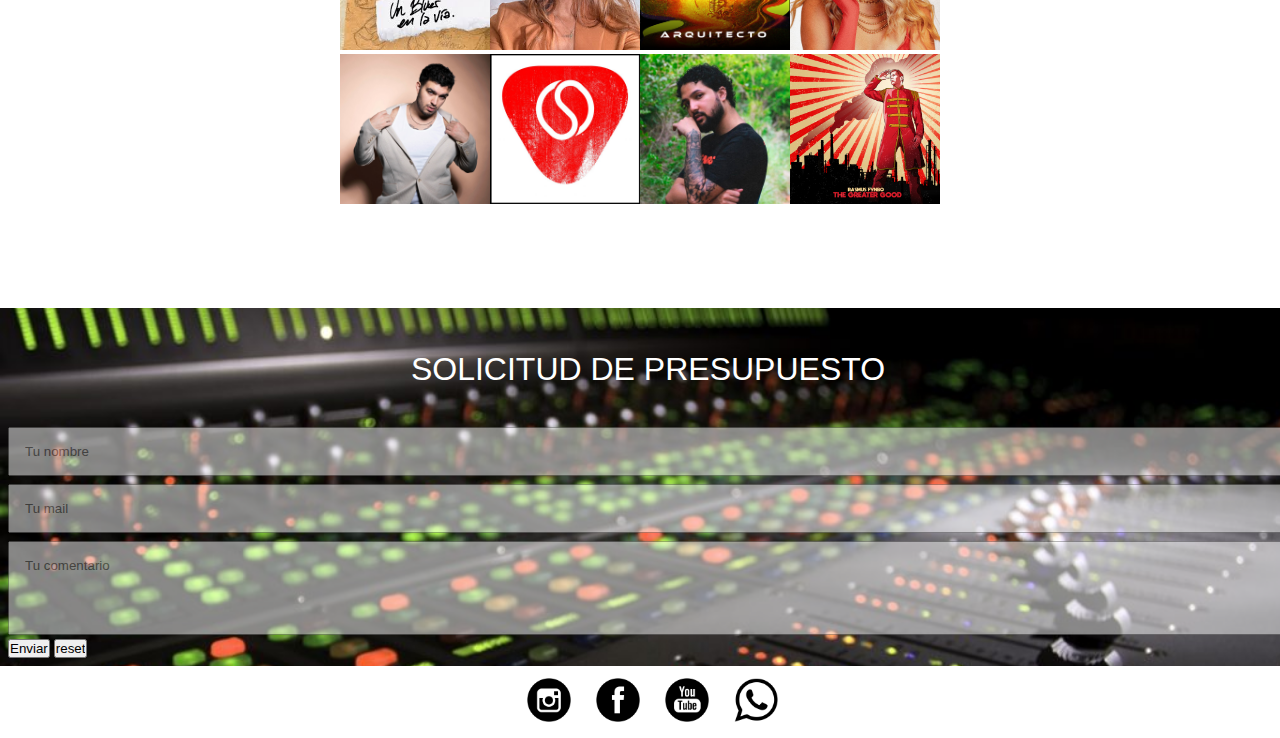
==== commit 86ec479f: "final v3" ====
--- a/index.html
+++ b/index.html
@@ -17,7 +17,6 @@
       <img src="imagenes/logopirna.jpeg" width="45px" alt="logo">
       <h4>Piraña Estudio</h4>
     </div>
-
     <nav class="nav-header">
       <ul class="link">
         <li><a href="index.html">Inicio</a></li>
@@ -128,10 +127,11 @@
         <input class="control" type="text" name="Nombre" id="Nombre" placeholder="Tu nombre "><br>
         <input class="control" type="email" name="Email" id="mail" placeholder="Tu mail "><br>
         <input class="comentario" type="text" name="Comentatio" id="comentario" placeholder="Tu comentario "><br>
-
-        <input class="btn" type="submit" value="Enviar">
+      </section>
+        <div>
+          <input class="btn" type="submit" value="Enviar">
         <input class="btn" type="reset" value="reset">
-      </section>
+        </div>
     </form>
   </section>
 
--- a/CSS/style.css
+++ b/CSS/style.css
@@ -1,5 +1,4 @@
 header {
-  position: relative;
   display: flex;
   align-items: center;
   justify-content: space-between;
@@ -10,15 +9,19 @@
   align-items: center;
 }
 header .logo h4 {
+  margin-left: auto;
   font-family: Arial, Helvetica, sans-serif;
 }
 header nav {
   width: 100%;
   display: flex;
   justify-content: center;
-  position: absolute;
+}
+header nav ul {
+  display: flex;
 }
 header nav ul li {
+  margin: 0px 8px 0px 8px;
   list-style-type: none;
 }
 header nav ul li a {
@@ -30,7 +33,7 @@
   color: grey;
 }
 
-@media (max-width: 700px) {
+@media (max-width: 702px) {
   header {
     flex-direction: column;
   }
@@ -46,11 +49,10 @@
   align-items: center;
   padding: 12px 0px 12px 0px;
 }
-
-nav ul {
-  display: flex;
-}
-nav ul a {
+footer nav ul {
+  display: flex;
+}
+footer nav ul a {
   list-style-type: none;
   padding-left: 25px;
 }
@@ -135,27 +137,27 @@
   padding: 15px 0px 15px 15px;
   margin: 4px 0px 4px;
 }
+.formulario .control .btn {
+  display: flex;
+  justify-content: center;
+  font-family: Arial, Helvetica, sans-serif;
+  font-size: 2rem;
+  color: white;
+  padding: 35px;
+}
+.formulario .control .btn .form {
+  padding: 35px;
+}
 .formulario .inputs {
-  overflow: hidden;
-}
-.formulario span {
+  width: 98%;
+}
+
+span {
   display: flex;
   justify-content: center;
   font-family: Arial, Helvetica, sans-serif;
   font-size: 2rem;
   color: white;
-  padding: 35px;
-}
-.formulario .btn {
-  margin-top: 8px;
-  border-radius: 6px;
-  padding: 5px;
-  background-color: yellow;
-}
-.formulario .btn:hover {
-  background-color: grey;
-}
-.formulario .form {
   padding: 35px;
 }
 
@@ -198,12 +200,6 @@
     flex-direction: column;
   }
 }
-/* 
-@media (max-width:700px){
-    .imagenesArtistas-2{  
-        flex-direction: column 
-    }
-} */
 .introGrabaciones {
   text-align: center;
 }
@@ -285,24 +281,20 @@
   -webkit-box-shadow: 10px 6px 21px 0px rgba(95, 95, 95, 0.75);
   -moz-box-shadow: 10px 6px 21px 0px rgba(147, 147, 147, 0.75);
 }
-
-h3 {
+.GuitarraElectrica1 h3, .GuitarraAcustica3 h3, .GuitarraAcustica2 h3, .GuitarraAcustica1 h3, .GuitarraElectrica3 h3, .GuitarraElectrica2 h3 {
   font-family: Arial, Helvetica, sans-serif;
   text-align: center;
   padding: 10px;
 }
-
-H2 {
+.GuitarraElectrica1 H2, .GuitarraAcustica3 H2, .GuitarraAcustica2 H2, .GuitarraAcustica1 H2, .GuitarraElectrica3 H2, .GuitarraElectrica2 H2 {
   font-family: Arial, Helvetica, sans-serif;
   text-align: center;
   padding: 10px;
 }
-
-ul {
+.GuitarraElectrica1 ul, .GuitarraAcustica3 ul, .GuitarraAcustica2 ul, .GuitarraAcustica1 ul, .GuitarraElectrica3 ul, .GuitarraElectrica2 ul {
   padding: 8px;
 }
-
-li {
+.GuitarraElectrica1 li, .GuitarraAcustica3 li, .GuitarraAcustica2 li, .GuitarraAcustica1 li, .GuitarraElectrica3 li, .GuitarraElectrica2 li {
   display: flex;
   flex-direction: column;
   padding-bottom: 10px;
@@ -329,6 +321,21 @@
     margin: 12px;
   }
 }
+.introductionNosotros h1 {
+  display: flex;
+  align-items: center;
+  justify-content: center;
+  font-family: Arial, Helvetica, sans-serif;
+  margin: 40px 0px 40px;
+}
+.introductionNosotros p {
+  display: flex;
+  align-items: center;
+  text-align: center;
+  font-family: Arial, Helvetica, sans-serif;
+  margin: 40px 0px 40px;
+}
+
 .fotosHermanos {
   display: flex;
   align-items: center;
@@ -398,12 +405,12 @@
   text-align: center;
   padding: 10px;
 }
-.mezcla1 H2, .mezcla3 H2, .mezcla2 H2 {
+.mezcla1 h3 h2, .mezcla3 h3 h2, .mezcla2 h3 h2 {
   font-family: Arial, Helvetica, sans-serif;
   text-align: center;
   padding: 10px;
 }
-.mezcla1 ul, .mezcla3 ul, .mezcla2 ul {
+.mezcla1 h3 h2 ul, .mezcla3 h3 h2 ul, .mezcla2 h3 h2 ul {
   padding: 8px;
 }
 .mezcla1 li, .mezcla3 li, .mezcla2 li {
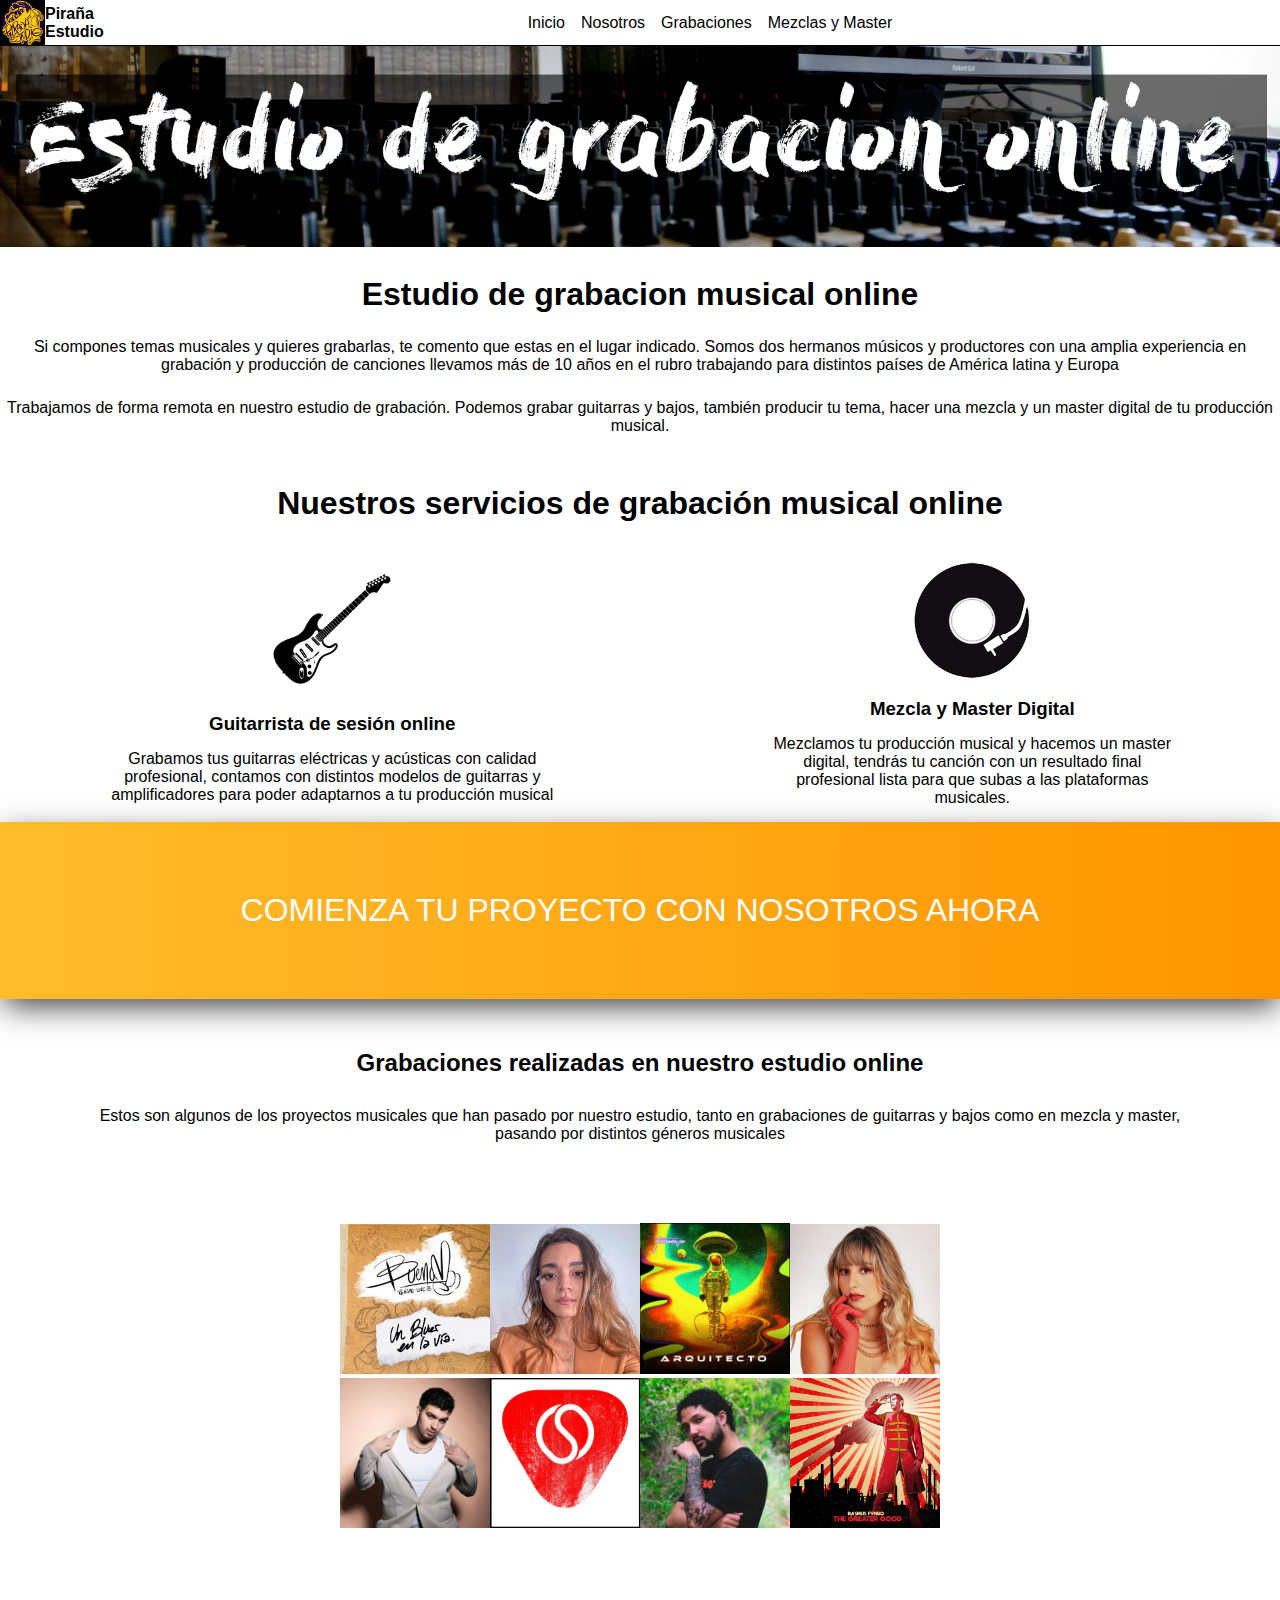
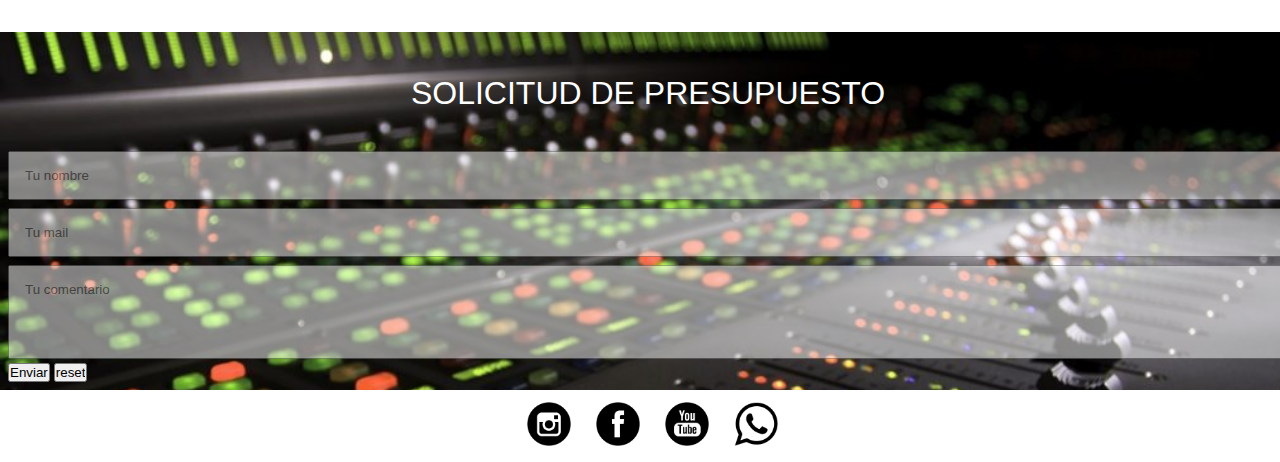
==== commit 80016428: "final v4" ====
--- a/index.html
+++ b/index.html
@@ -51,7 +51,7 @@
 
   <div class="container-servicios">
     <div class="dv1">
-      <img src="imagenes/fender.png" width="130px" alt="">
+      <a href="grabaciones.html" target="_blank"><img src="imagenes/fender.png" width="130px" alt=""></a>
       <h3>Guitarrista de sesión online</h3>
       <p>
         Grabamos tus guitarras eléctricas y acústicas con calidad profesional, contamos con distintos modelos de
@@ -60,20 +60,11 @@
     </div>
     <div class="dv2">
 
-      <img src="imagenes/bajo.png" width="130px" alt="">
-      <h3>Bajista de sesión online</h3>
-      <p>
-        Grabamos tu bajos eléctricos con calidad profesional para tu producción musical trabajamos con distintos géneros
-        musicales como: Reggae, Rock, Blues, Afrobeat
-      </p>
-    </div>
-  </div>
-
-  <div class="mezcla">
-    <img src="imagenes/vinilo.png" width="130px" alt="vinilo">
+    <a href="mezclas.html" target="_blank"><img src="imagenes/vinilo.png" width="130px" alt="vinilo"></a>
     <h3>Mezcla y Master Digital</h3>
     <p>Mezclamos tu producción musical y hacemos un master digital, tendrás tu canción con un resultado final
       profesional lista para que subas a las plataformas musicales.</p>
+    </div>
   </div>
 
   <div class="proyecto">
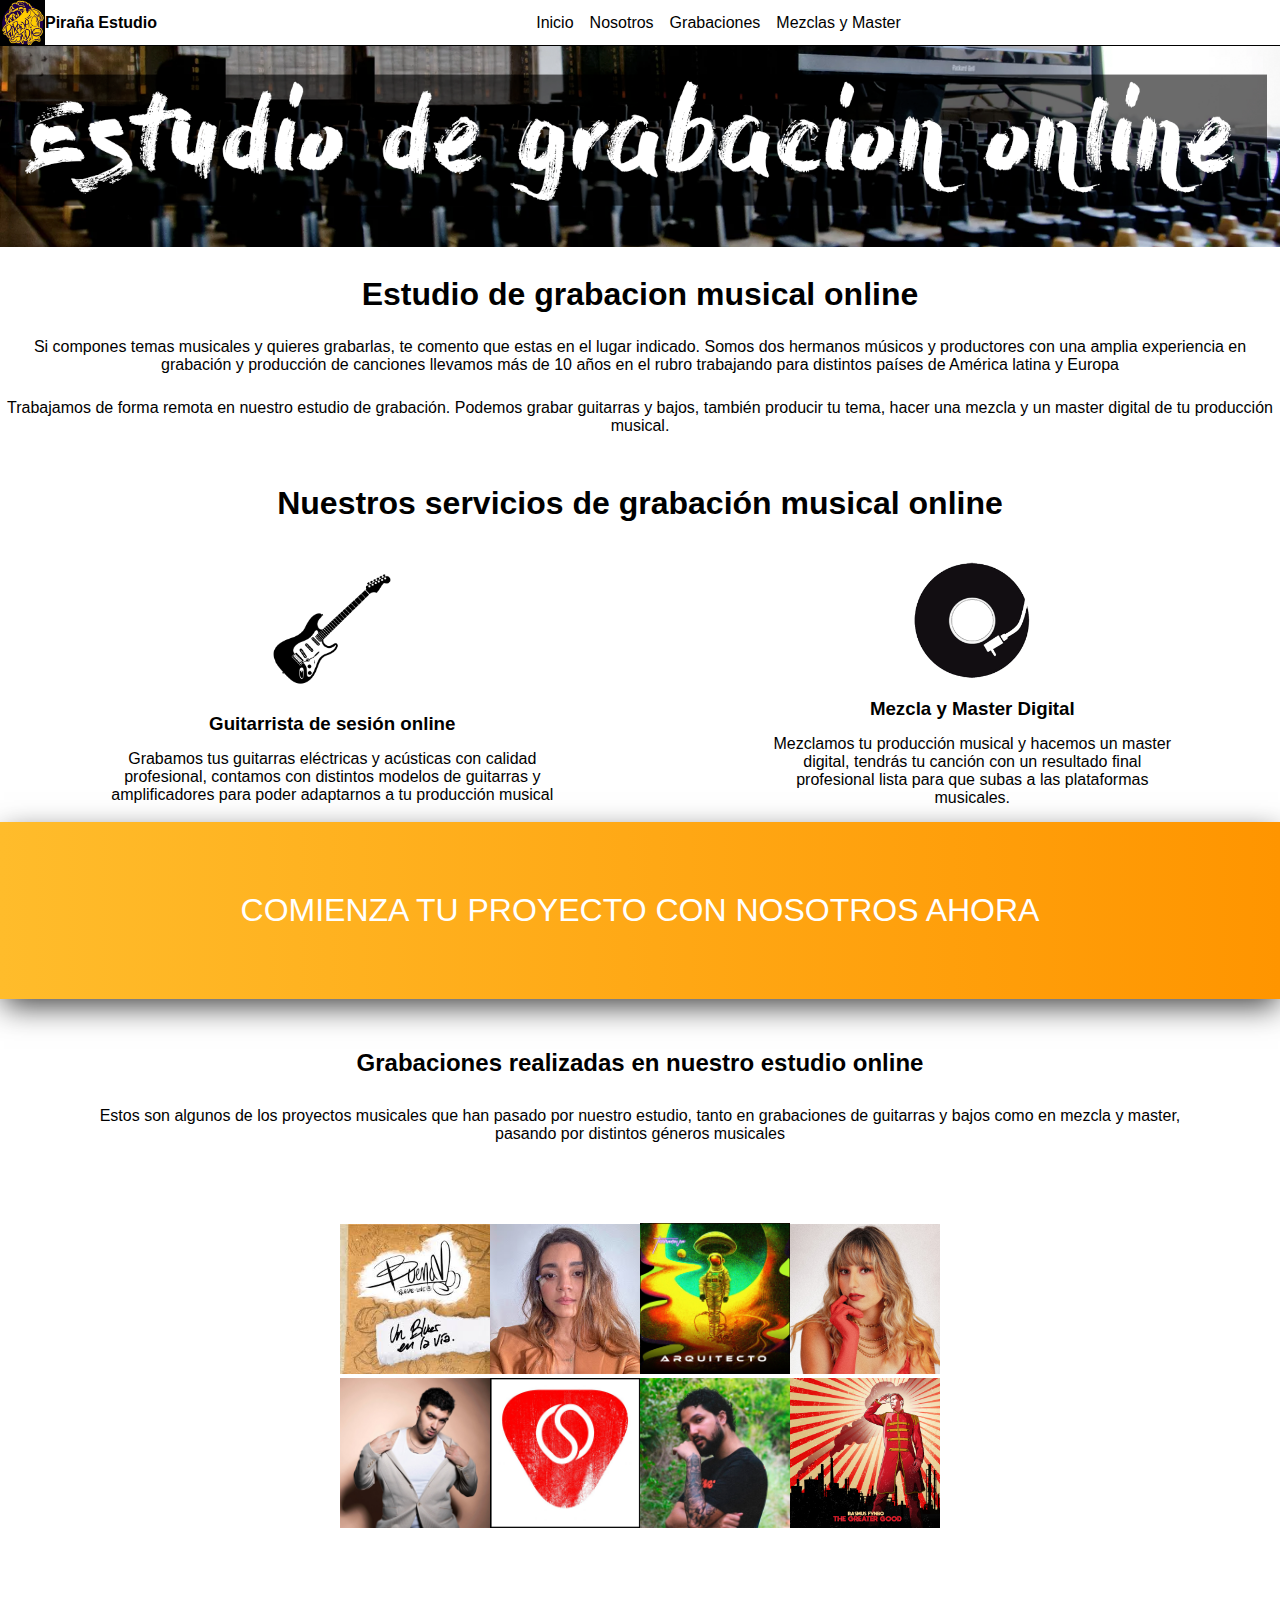
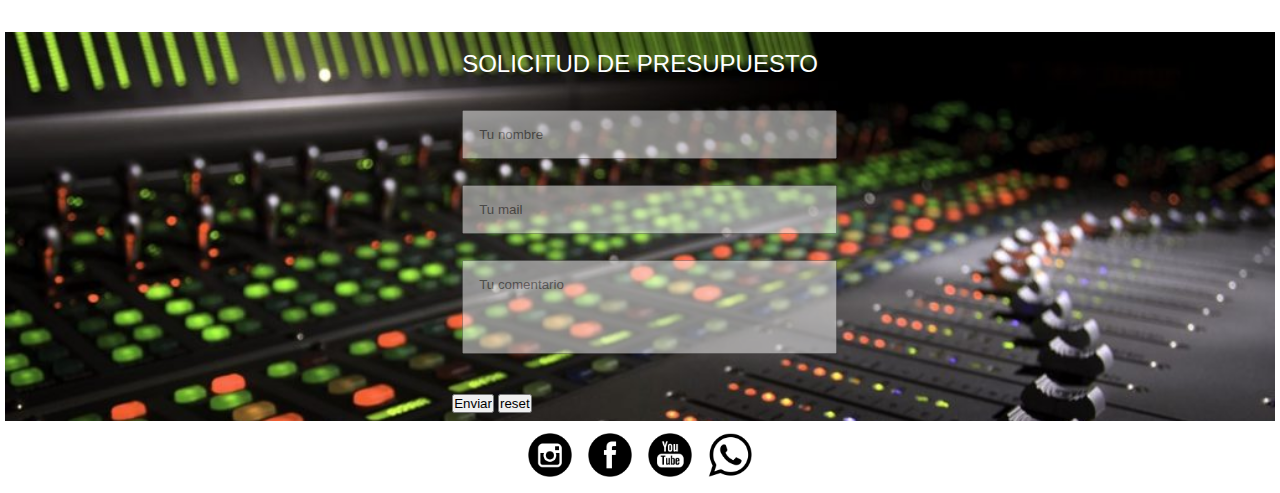
==== commit 7fce9285: "imagen de fondo de fondo formulario" ====
--- a/index.html
+++ b/index.html
@@ -3,11 +3,12 @@
 
 <meta charset="UTF-8">
 <meta name="viewport" content="width=device-width, initial-scale=1.0">
+<link rel="shortcut icon" href="assets/logopirna.ico" type="image/x-icon"> 
 <!--link aos-->
 <link href="https://unpkg.com/aos@2.3.1/dist/aos.css" rel="stylesheet">
 <!--Link css-->
 <link rel="stylesheet" href="CSS/style.css">
-<title>Piraña Estudio</title>
+<title>Piraña Estudio - Estudio de grabacion online</title> 
 </head>
 
 <body>
@@ -29,7 +30,7 @@
 
   </header>
 
-  <section class="banner">
+  <section class="banner" data-aos="zoom-in" >
     <img src="imagenes/banner.png" width="100%" alt="banner">
   </section>
 
--- a/CSS/style.css
+++ b/CSS/style.css
@@ -13,7 +13,7 @@
   font-family: Arial, Helvetica, sans-serif;
 }
 header nav {
-  width: 100%;
+  margin: auto;
   display: flex;
   justify-content: center;
 }
@@ -53,8 +53,15 @@
   display: flex;
 }
 footer nav ul a {
+  margin: 0px 8px 0px 8px;
   list-style-type: none;
-  padding-left: 25px;
+}
+footer nav ul a:hover {
+  background-color: yellow;
+  border-radius: 44px;
+  width: 40px;
+  height: 40px;
+  transition: all 2000ms;
 }
 
 .introduction h1 {
@@ -126,39 +133,48 @@
 }
 
 .formulario {
-  background-image: url(../../imagenes/consola.jpeg);
+  display: flex;
+  justify-content: center;
+  background-image: url("../imagenes/consola.jpeg");
   background-size: cover;
   background-position: center;
-  padding-bottom: 30px;
+  padding: 8px;
+  margin: 0px 5px 0px 5px;
+  width: auto;
 }
 .formulario .control {
   width: 100%;
   opacity: 50%;
   padding: 15px 0px 15px 15px;
   margin: 4px 0px 4px;
+  display: flex;
+  flex-direction: column;
+  align-items: center;
 }
 .formulario .control .btn {
   display: flex;
   justify-content: center;
   font-family: Arial, Helvetica, sans-serif;
-  font-size: 2rem;
+  font-size: 1.5rem;
   color: white;
   padding: 35px;
+  margin: 10px 0;
 }
 .formulario .control .btn .form {
-  padding: 35px;
+  padding: 10px;
 }
 .formulario .inputs {
-  width: 98%;
+  margin: 8px 0;
+  padding: 10px;
 }
 
 span {
   display: flex;
   justify-content: center;
   font-family: Arial, Helvetica, sans-serif;
-  font-size: 2rem;
-  color: white;
-  padding: 35px;
+  font-size: 1.5rem;
+  color: white;
+  padding: 10px;
 }
 
 .comentario {
@@ -166,6 +182,9 @@
   opacity: 50%;
   padding: 15px 0px 60px 15px;
   margin: 4px 0px 4px;
+  display: flex;
+  flex-direction: column;
+  align-items: center;
 }
 
 .grabaciones {
@@ -370,6 +389,10 @@
   font-family: Arial, Helvetica, sans-serif;
   padding: 15px;
 }
+.containerBody h2, .introMezclas h2 {
+  font-family: Arial, Helvetica, sans-serif;
+  padding: 15px;
+}
 
 .introMezclas .info1, .introMezclas .introGrabaciones .info2, .introGrabaciones .introMezclas .info2 {
   display: flex;
@@ -437,14 +460,10 @@
     align-items: center;
   }
   .mezcla1, .mezcla2, .mezcla3 {
-    width: auto !important;
+    width: auto;
     max-width: 720px;
     margin: 12px;
   }
 }
-.formulario {
-  width: 100%;
-  padding: 8px;
-}
 
 /*# sourceMappingURL=style.css.map */
